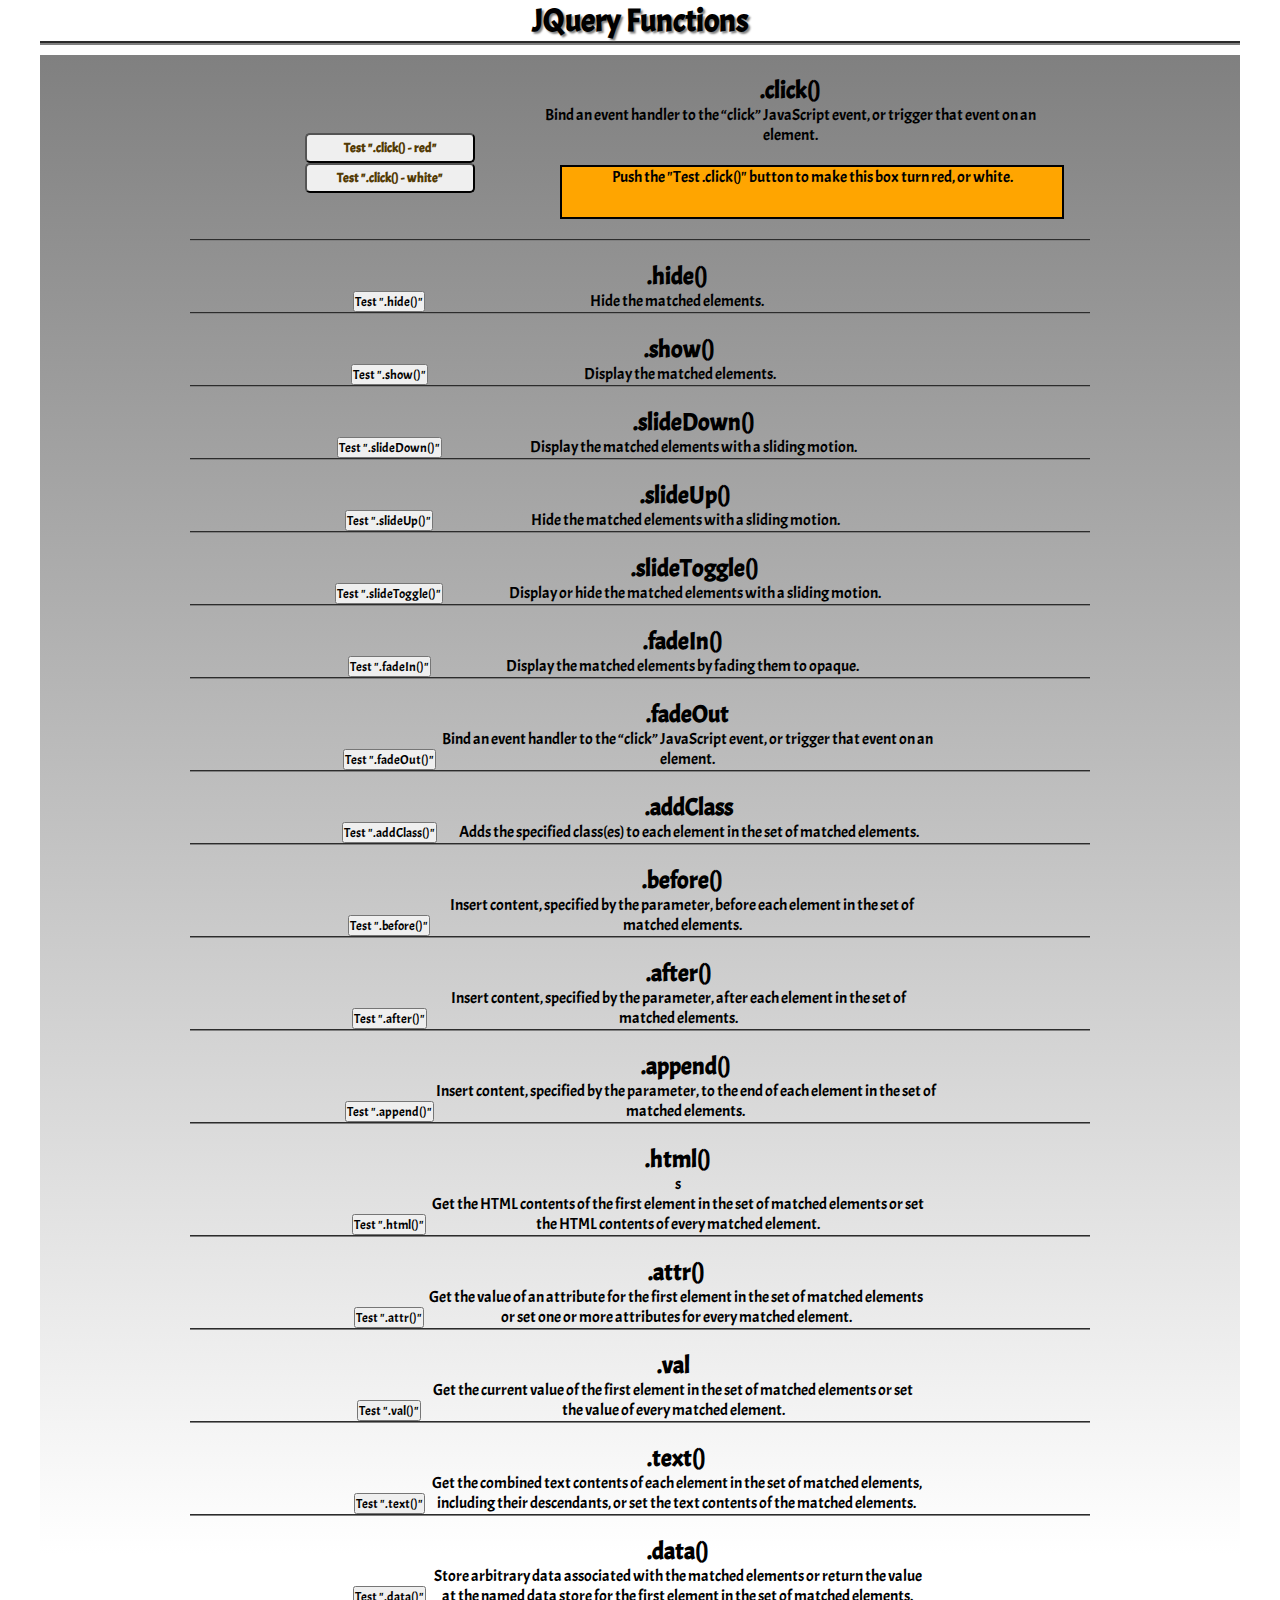
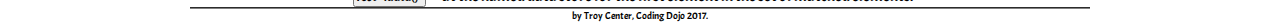
==== index.html @ c05012d5 "first commit, updated readme.md, saving work for the night" ====
<!DOCTYPE html>
<html lang="en">

<!--============================================================================-->
<!--  Created: INSERTDATE by Troy Center, troycenter1@gmail.com.                -->
<!--  Coding Dojo JQuery Functions practice                                     -->
<!--============================================================================-->

   <head>
        <meta name="description" content="Learning jquery">
        <meta charset="utf-8">
        <title>Intro to JQuery</title>
        <link rel="stylesheet" type="text/css" href="index.css">
        <script type="text/javascript" src="https://ajax.googleapis.com/ajax/libs/jquery/3.2.1/jquery.min.js"></script>
        <script type="text/javascript">
            "use strict";
            $(document).ready(function(){
                $("#clickbutton1").click(function(){
                    $("#clicktest").css("background-color", "red");1
                });    
                $("#clickbutton2").click(function(){
                    $("#clicktest").css("background-color", "white");1
                });    
            });
        </script>
        <link href="https://fonts.googleapis.com/css?family=Acme" rel="stylesheet">
    </head>
    <body>
        <header id="pageheader">
            <h1>JQuery Functions</h1>
        </header>
        <Section id="mainwrapper">
            <article>
                <div class=articlewrapper>
                    <div class=articlebuttons>
                        <button id="clickbutton1" name="click" type="button">Test ".click() - red"</button>
                        <button id="clickbutton2" name="click" type="button">Test ".click() - white"</button>
                    </div
                    ><div class=articledetail>
                        <h2>.click()</h2>
                        <p>Bind an event handler to the “click” JavaScript event, or trigger that event on an element.</p>
                        <div id="clicktest"><p>Push the "Test .click()" button to make this box turn red, or white.</p></div>
                    </div>
                </div>
            </article>
            <article>
                <div class=articlewrapper>
                    <button id="articlebutton" type="submit">Test ".hide()"</button>
                    <div class=articledetail>
                        <h2>.hide()</h2>
                        <p>Hide the matched elements.</p>
                    </div>
                </div>
            </article>
            <article>
                <div class=articlewrapper>
                    <button id="articlebutton" type="submit">Test ".show()"</button>
                    <div class=articledetail>
                        <h2>.show()</h2>
                        <p>Display the matched elements.</p>
                    </div>
                </div>
            </article>
            <article>
                <div class=articlewrapper>
                    <button id="articlebutton" type="submit">Test ".slideDown()"</button>
                    <div class=articledetail>
                        <h2>.slideDown()</h2>
                        <p>Display the matched elements with a sliding motion.</p>
                    </div>
                </div>
            </article>
            <article>
                <div class=articlewrapper>
                    <button id="articlebutton" type="submit">Test ".slideUp()"</button>
                    <div class=articledetail>
                        <h2>.slideUp()</h2>
                        <p>Hide the matched elements with a sliding motion.</p>
                    </div>
                </div>
            </article>
            <article>
                <div class=articlewrapper>
                    <button id="articlebutton" type="submit">Test ".slideToggle()"</button>
                    <div class=articledetail>
                        <h2>.slideToggle()</h2>
                        <p>Display or hide the matched elements with a sliding motion.</p>
                    </div>
                </div>
            </article>
            <article>
                <div class=articlewrapper>
                    <button id="articlebutton" type="submit">Test ".fadeIn()"</button>
                    <div class=articledetail>
                        <h2>.fadeIn()</h2>
                        <p>Display the matched elements by fading them to opaque.</p>
                    </div>
                </div>
            </article>
            <article>
                <div class=articlewrapper>
                    <button id="articlebutton" type="submit">Test ".fadeOut()"</button>
                    <div class=articledetail>
                        <h2>.fadeOut</h2>
                        <p>Bind an event handler to the “click” JavaScript event, or trigger that event on an element.</p>
                    </div>
                </div>
            </article>
            <article>
                <div class=articlewrapper>
                    <button id="articlebutton" type="submit">Test ".addClass()"</button>
                    <div class=articledetail>
                        <h2>.addClass</h2>
                        <p>Adds the specified class(es) to each element in the set of matched elements.</p>
                    </div>
                </div>
            </article>
            <article>
                <div class=articlewrapper>
                    <button id="articlebutton" type="submit">Test ".before()"</button>
                    <div class=articledetail>
                        <h2>.before()</h2>
                        <p>Insert content, specified by the parameter, before each element in the set of matched elements.</p>
                    </div>
                </div>
            </article>
            <article>
                <div class=articlewrapper>
                    <button id="articlebutton" type="submit">Test ".after()"</button>
                    <div class=articledetail>
                        <h2>.after()</h2>
                        <p>Insert content, specified by the parameter, after each element in the set of matched elements.</p>
                    </div>
                </div>
            </article>
            <article>
                <div class=articlewrapper>
                    <button id="articlebutton" type="submit">Test ".append()"</button>
                    <div class=articledetail>
                        <h2>.append()</h2>
                        <p>Insert content, specified by the parameter, to the end of each element in the set of matched elements.</p>
                    </div>
                </div>
            </article>
            <article>
                <div class=articlewrapper>
                    <button id="articlebutton" type="submit">Test ".html()"</button>
                    <div class=articledetail>
                        <h2>.html()</h2>s
                        <p>Get the HTML contents of the first element in the set of matched elements or set the HTML contents of every matched element.</p>
                    </div>
                </div>
            </article>
            <article>
                <div class=articlewrapper>
                    <button id="articlebutton" type="submit">Test ".attr()"</button>
                    <div class=articledetail>
                        <h2>.attr()</h2>
                        <p>Get the value of an attribute for the first element in the set of matched elements or set one or more attributes for every matched element.</p>
                    </div>
                </div>
            </article>
            <article>
                <div class=articlewrapper>
                    <button id="articlebutton" type="submit">Test ".val()"</button>
                    <div class=articledetail>
                        <h2>.val</h2>
                        <p>Get the current value of the first element in the set of matched elements or set the value of every matched element.</p>
                    </div>
                </div>
            </article>
            <article>
                <div class=articlewrapper>
                    <button id="articlebutton" type="submit">Test ".text()"</button>
                    <div class=articledetail>
                        <h2>.text()</h2>
                        <p>Get the combined text contents of each element in the set of matched elements, including their descendants, or set the text contents of the matched elements.</p>
                    </div>
                </div>
            </article>
            <article>
                <div class=articlewrapper>
                    <button id="articlebutton" type="submit">Test ".data()"</button>
                    <div class=articledetail>
                        <h2>.data()</h2>
                        <p>Store arbitrary data associated with the matched elements or return the value at the named data store for the first element in the set of matched elements.</p>
                    </div>
                </div>
            </article>
    </body>
    <footer>
        <p>by Troy Center, Coding Dojo 2017. </p>
    </footer>
</html>
---- index.css ----
/***************************************************************/
/* Created: INSERTDATE by Troy Center, troycenter1@gmail.com.   */
/* INSERT DESCRIPTION                                        */
/***************************************************************/

/***************************************************/
/*               CSS reset settings                */
/***************************************************/

*{
    margin: 0px;
    padding: 0px;
    font-family: "acme";
}

/***************************************************/
/*        Comment Block for CSS only               */
/***************************************************/
#pageheader {
    border-bottom: 4px groove grey;
    width: 1200px;
    margin: 0 auto;
    margin-bottom: 10px;
    text-align: center;
    font-family: "acme";
    }
#pageheader h1{
    text-shadow: 2px 2px 2px grey;
}
#mainwrapper{
    background-image: linear-gradient(grey, white);
    height: 1500px; 
    width: 1200px;
    margin: 0 auto;
}
.articlewrapper {
    border-bottom: 2px groove grey;
    width: 900px;
    margin: 0 auto;
    padding-top: 20px;
    text-align: center;
}

.articlebuttons {
    width: 300px;
    display: inline-block;
}

.articledetail {
    width: 500px;
    display: inline-block;
}

#clickbutton1 {
    height: 30px;
    width: 170px; 
    font-weight: bold;
    color: #533b05;
    border-radius: 5px;   
    margin-top: 30px;
}
#clickbutton2 {
    height: 30px;
    width: 170px; 
    font-weight: bold;
    color: #533b05;
    border-radius: 5px; 
}
#articledetail h2 {
    text-align: center;
    color: black;
    font-weight: lighter;
    text-shadow: 2px 2px 2px grey; 
    margin: 20px;
    }

#articledetail p {
    text-align: center;
    color: black;
    margin: 20px;
    }

#clicktest {
    height: 50px;
    width: 500px;
    margin: 20px;
    background-color: orange;
    border: 2px solid black;
}


footer {
    text-align: center;
    font-size: 10px;
}
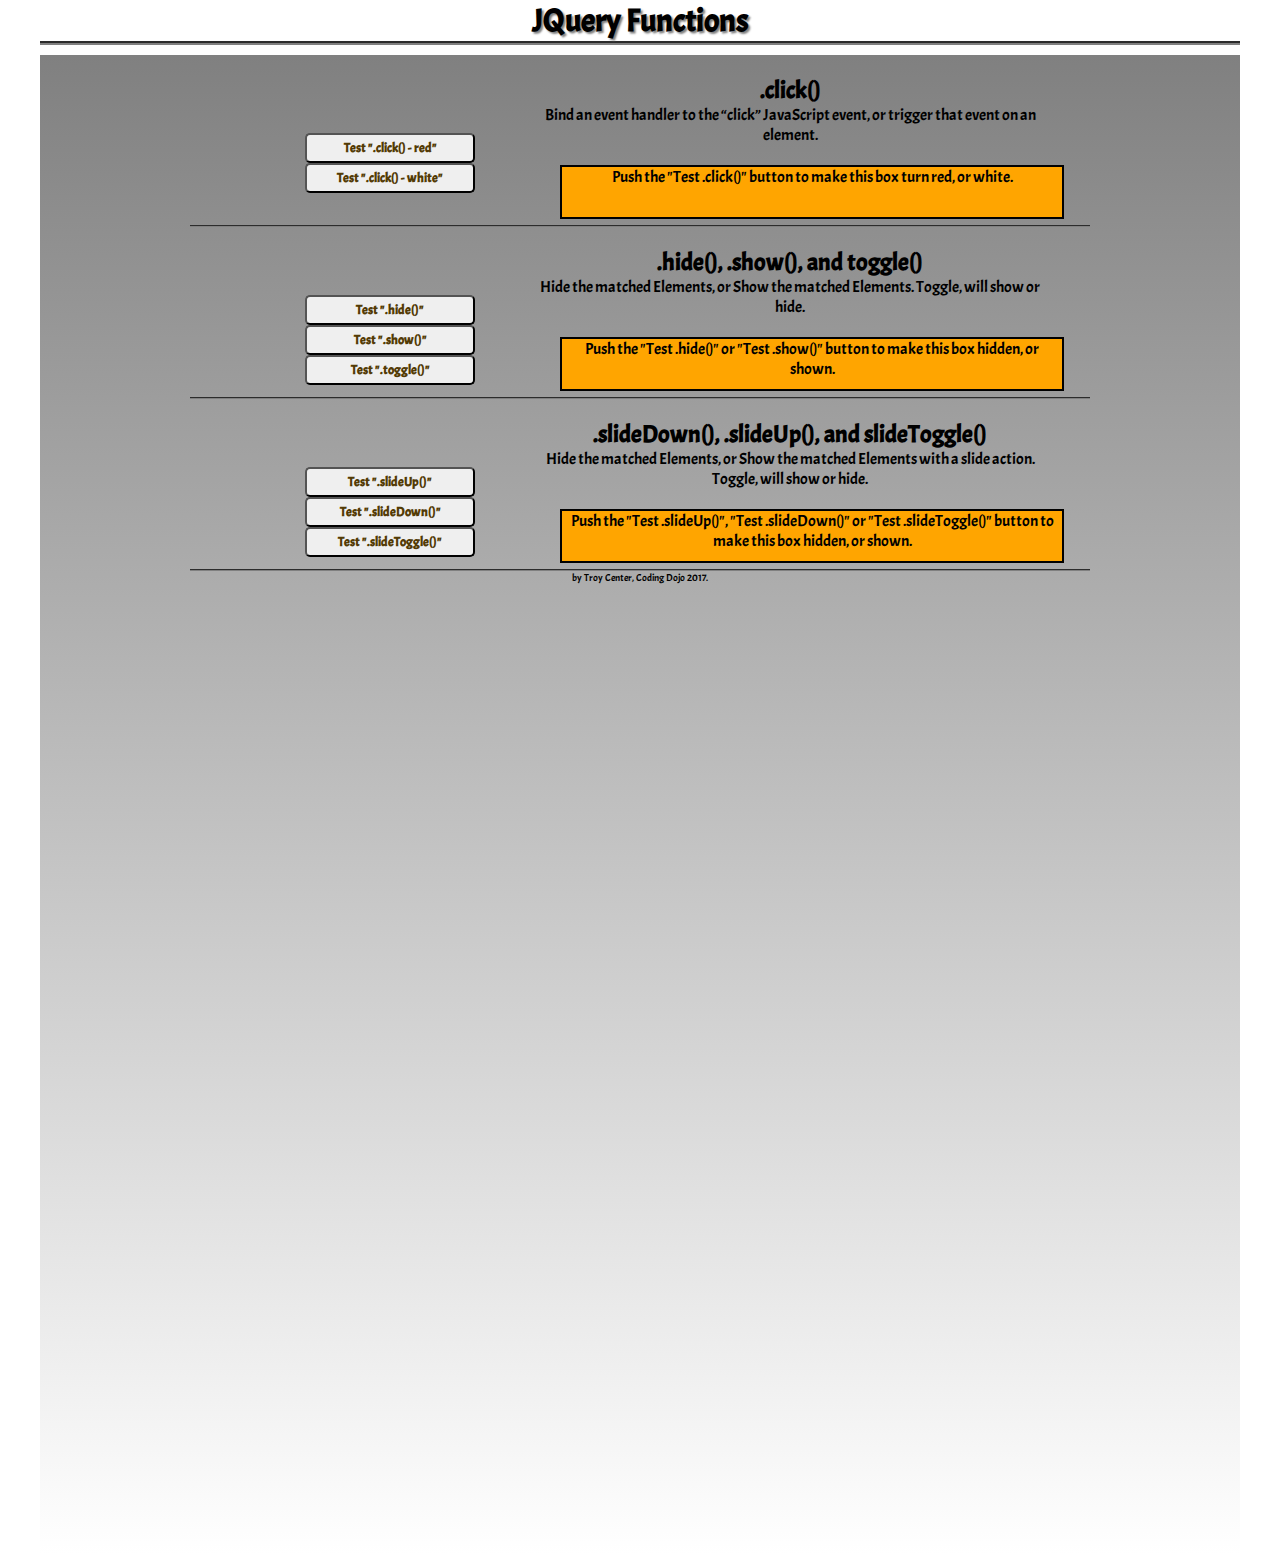
==== commit 02595097: "finsihed first three sections" ====
--- a/index.html
+++ b/index.html
@@ -16,10 +16,28 @@
             "use strict";
             $(document).ready(function(){
                 $("#clickbutton1").click(function(){
-                    $("#clicktest").css("background-color", "red");1
+                    $("#clicktest").css("background-color", "red");
                 });    
                 $("#clickbutton2").click(function(){
-                    $("#clicktest").css("background-color", "white");1
+                    $("#clicktest").css("background-color", "white");
+                });    
+                $("#hidebutton").click(function(){
+                    $("#hidetest").hide();
+                });    
+                $("#showbutton").click(function(){
+                    $("#hidetest").show();
+                });    
+                $("#togglebutton").click(function(){
+                    $("#hidetest").toggle();
+                });    
+                $("#slideupbutton").click(function(){
+                    $("#slidetest").slideUp();
+                });    
+                $("#slidedownbutton").click(function(){
+                    $("#slidetest").slideDown();
+                });    
+                $("#slidetogglebutton").click(function(){
+                    $("#slidetest").slideToggle();
                 });    
             });
         </script>
@@ -30,160 +48,44 @@
             <h1>JQuery Functions</h1>
         </header>
         <Section id="mainwrapper">
-            <article>
+            <article id=".click">
                 <div class=articlewrapper>
                     <div class=articlebuttons>
-                        <button id="clickbutton1" name="click" type="button">Test ".click() - red"</button>
-                        <button id="clickbutton2" name="click" type="button">Test ".click() - white"</button>
+                        <button id="clickbutton1" class="eventbuttontop" type="button">Test ".click() - red"</button>
+                        <button id="clickbutton2" class="eventbuttonbottom" type="button">Test ".click() - white"</button>
                     </div
                     ><div class=articledetail>
                         <h2>.click()</h2>
                         <p>Bind an event handler to the “click” JavaScript event, or trigger that event on an element.</p>
-                        <div id="clicktest"><p>Push the "Test .click()" button to make this box turn red, or white.</p></div>
+                        <div id="clicktest" class="clicktest"><p>Push the "Test .click()" button to make this box turn red, or white.</p></div>
                     </div>
                 </div>
             </article>
-            <article>
+            <article id=".hideshow">
                 <div class=articlewrapper>
-                    <button id="articlebutton" type="submit">Test ".hide()"</button>
-                    <div class=articledetail>
-                        <h2>.hide()</h2>
-                        <p>Hide the matched elements.</p>
+                    <div class=articlebuttons>
+                        <button id="hidebutton" class="eventbuttontop" type="button">Test ".hide()"</button>
+                        <button id="showbutton" class="eventbuttonbottom" type="button">Test ".show()"</button>
+                        <button id="togglebutton" class="eventbuttonbottom" type="button">Test ".toggle()"</button>
+                    </div
+                    ><div class=articledetail>
+                        <h2>.hide(), .show(), and toggle()</h2>
+                        <p>Hide the matched Elements, or Show the matched Elements. Toggle, will show or hide.</p>
+                        <div id="hidetest" class="clicktest"><p>Push the "Test .hide()" or "Test .show()" button to make this box hidden, or shown.</p></div>
                     </div>
                 </div>
             </article>
-            <article>
+            <article id=".slideshow">
                 <div class=articlewrapper>
-                    <button id="articlebutton" type="submit">Test ".show()"</button>
-                    <div class=articledetail>
-                        <h2>.show()</h2>
-                        <p>Display the matched elements.</p>
-                    </div>
-                </div>
-            </article>
-            <article>
-                <div class=articlewrapper>
-                    <button id="articlebutton" type="submit">Test ".slideDown()"</button>
-                    <div class=articledetail>
-                        <h2>.slideDown()</h2>
-                        <p>Display the matched elements with a sliding motion.</p>
-                    </div>
-                </div>
-            </article>
-            <article>
-                <div class=articlewrapper>
-                    <button id="articlebutton" type="submit">Test ".slideUp()"</button>
-                    <div class=articledetail>
-                        <h2>.slideUp()</h2>
-                        <p>Hide the matched elements with a sliding motion.</p>
-                    </div>
-                </div>
-            </article>
-            <article>
-                <div class=articlewrapper>
-                    <button id="articlebutton" type="submit">Test ".slideToggle()"</button>
-                    <div class=articledetail>
-                        <h2>.slideToggle()</h2>
-                        <p>Display or hide the matched elements with a sliding motion.</p>
-                    </div>
-                </div>
-            </article>
-            <article>
-                <div class=articlewrapper>
-                    <button id="articlebutton" type="submit">Test ".fadeIn()"</button>
-                    <div class=articledetail>
-                        <h2>.fadeIn()</h2>
-                        <p>Display the matched elements by fading them to opaque.</p>
-                    </div>
-                </div>
-            </article>
-            <article>
-                <div class=articlewrapper>
-                    <button id="articlebutton" type="submit">Test ".fadeOut()"</button>
-                    <div class=articledetail>
-                        <h2>.fadeOut</h2>
-                        <p>Bind an event handler to the “click” JavaScript event, or trigger that event on an element.</p>
-                    </div>
-                </div>
-            </article>
-            <article>
-                <div class=articlewrapper>
-                    <button id="articlebutton" type="submit">Test ".addClass()"</button>
-                    <div class=articledetail>
-                        <h2>.addClass</h2>
-                        <p>Adds the specified class(es) to each element in the set of matched elements.</p>
-                    </div>
-                </div>
-            </article>
-            <article>
-                <div class=articlewrapper>
-                    <button id="articlebutton" type="submit">Test ".before()"</button>
-                    <div class=articledetail>
-                        <h2>.before()</h2>
-                        <p>Insert content, specified by the parameter, before each element in the set of matched elements.</p>
-                    </div>
-                </div>
-            </article>
-            <article>
-                <div class=articlewrapper>
-                    <button id="articlebutton" type="submit">Test ".after()"</button>
-                    <div class=articledetail>
-                        <h2>.after()</h2>
-                        <p>Insert content, specified by the parameter, after each element in the set of matched elements.</p>
-                    </div>
-                </div>
-            </article>
-            <article>
-                <div class=articlewrapper>
-                    <button id="articlebutton" type="submit">Test ".append()"</button>
-                    <div class=articledetail>
-                        <h2>.append()</h2>
-                        <p>Insert content, specified by the parameter, to the end of each element in the set of matched elements.</p>
-                    </div>
-                </div>
-            </article>
-            <article>
-                <div class=articlewrapper>
-                    <button id="articlebutton" type="submit">Test ".html()"</button>
-                    <div class=articledetail>
-                        <h2>.html()</h2>s
-                        <p>Get the HTML contents of the first element in the set of matched elements or set the HTML contents of every matched element.</p>
-                    </div>
-                </div>
-            </article>
-            <article>
-                <div class=articlewrapper>
-                    <button id="articlebutton" type="submit">Test ".attr()"</button>
-                    <div class=articledetail>
-                        <h2>.attr()</h2>
-                        <p>Get the value of an attribute for the first element in the set of matched elements or set one or more attributes for every matched element.</p>
-                    </div>
-                </div>
-            </article>
-            <article>
-                <div class=articlewrapper>
-                    <button id="articlebutton" type="submit">Test ".val()"</button>
-                    <div class=articledetail>
-                        <h2>.val</h2>
-                        <p>Get the current value of the first element in the set of matched elements or set the value of every matched element.</p>
-                    </div>
-                </div>
-            </article>
-            <article>
-                <div class=articlewrapper>
-                    <button id="articlebutton" type="submit">Test ".text()"</button>
-                    <div class=articledetail>
-                        <h2>.text()</h2>
-                        <p>Get the combined text contents of each element in the set of matched elements, including their descendants, or set the text contents of the matched elements.</p>
-                    </div>
-                </div>
-            </article>
-            <article>
-                <div class=articlewrapper>
-                    <button id="articlebutton" type="submit">Test ".data()"</button>
-                    <div class=articledetail>
-                        <h2>.data()</h2>
-                        <p>Store arbitrary data associated with the matched elements or return the value at the named data store for the first element in the set of matched elements.</p>
+                    <div class=articlebuttons>
+                        <button id="slideupbutton" class="eventbuttontop" type="button">Test ".slideUp()"</button>
+                        <button id="slidedownbutton" class="eventbuttonbottom" type="button">Test ".slideDown()"</button>
+                        <button id="slidetogglebutton" class="eventbuttonbottom" type="button">Test ".slideToggle()"</button>
+                    </div
+                    ><div class=articledetail>
+                        <h2>.slideDown(), .slideUp(), and slideToggle()</h2>
+                        <p>Hide the matched Elements, or Show the matched Elements with a slide action. Toggle, will show or hide.</p>
+                        <div id="slidetest" class="clicktest"><p>Push the "Test .slideUp()", "Test .slideDown()" or "Test .slideToggle()" button to make this box hidden, or shown.</p></div>
                     </div>
                 </div>
             </article>
--- a/index.css
+++ b/index.css
@@ -36,6 +36,7 @@
 .articlewrapper {
     border-bottom: 2px groove grey;
     width: 900px;
+    height: 150px;
     margin: 0 auto;
     padding-top: 20px;
     text-align: center;
@@ -43,6 +44,7 @@
 
 .articlebuttons {
     width: 300px;
+    height: 150px;
     display: inline-block;
 }
 
@@ -51,21 +53,28 @@
     display: inline-block;
 }
 
-#clickbutton1 {
+.eventbuttonbottom {
     height: 30px;
     width: 170px; 
     font-weight: bold;
     color: #533b05;
-    border-radius: 5px;   
-    margin-top: 30px;
+    border-radius: 5px;       
 }
-#clickbutton2 {
+.eventbuttontop {
     height: 30px;
     width: 170px; 
     font-weight: bold;
     color: #533b05;
-    border-radius: 5px; 
+    border-radius: 5px;       
+    margin-top: 30px;
 }
+
+#clickbutton1 {
+}
+
+#clickbutton2 {
+}
+
 #articledetail h2 {
     text-align: center;
     color: black;
@@ -80,15 +89,13 @@
     margin: 20px;
     }
 
-#clicktest {
+.clicktest {
     height: 50px;
     width: 500px;
     margin: 20px;
     background-color: orange;
     border: 2px solid black;
 }
-
-
 footer {
     text-align: center;
     font-size: 10px;
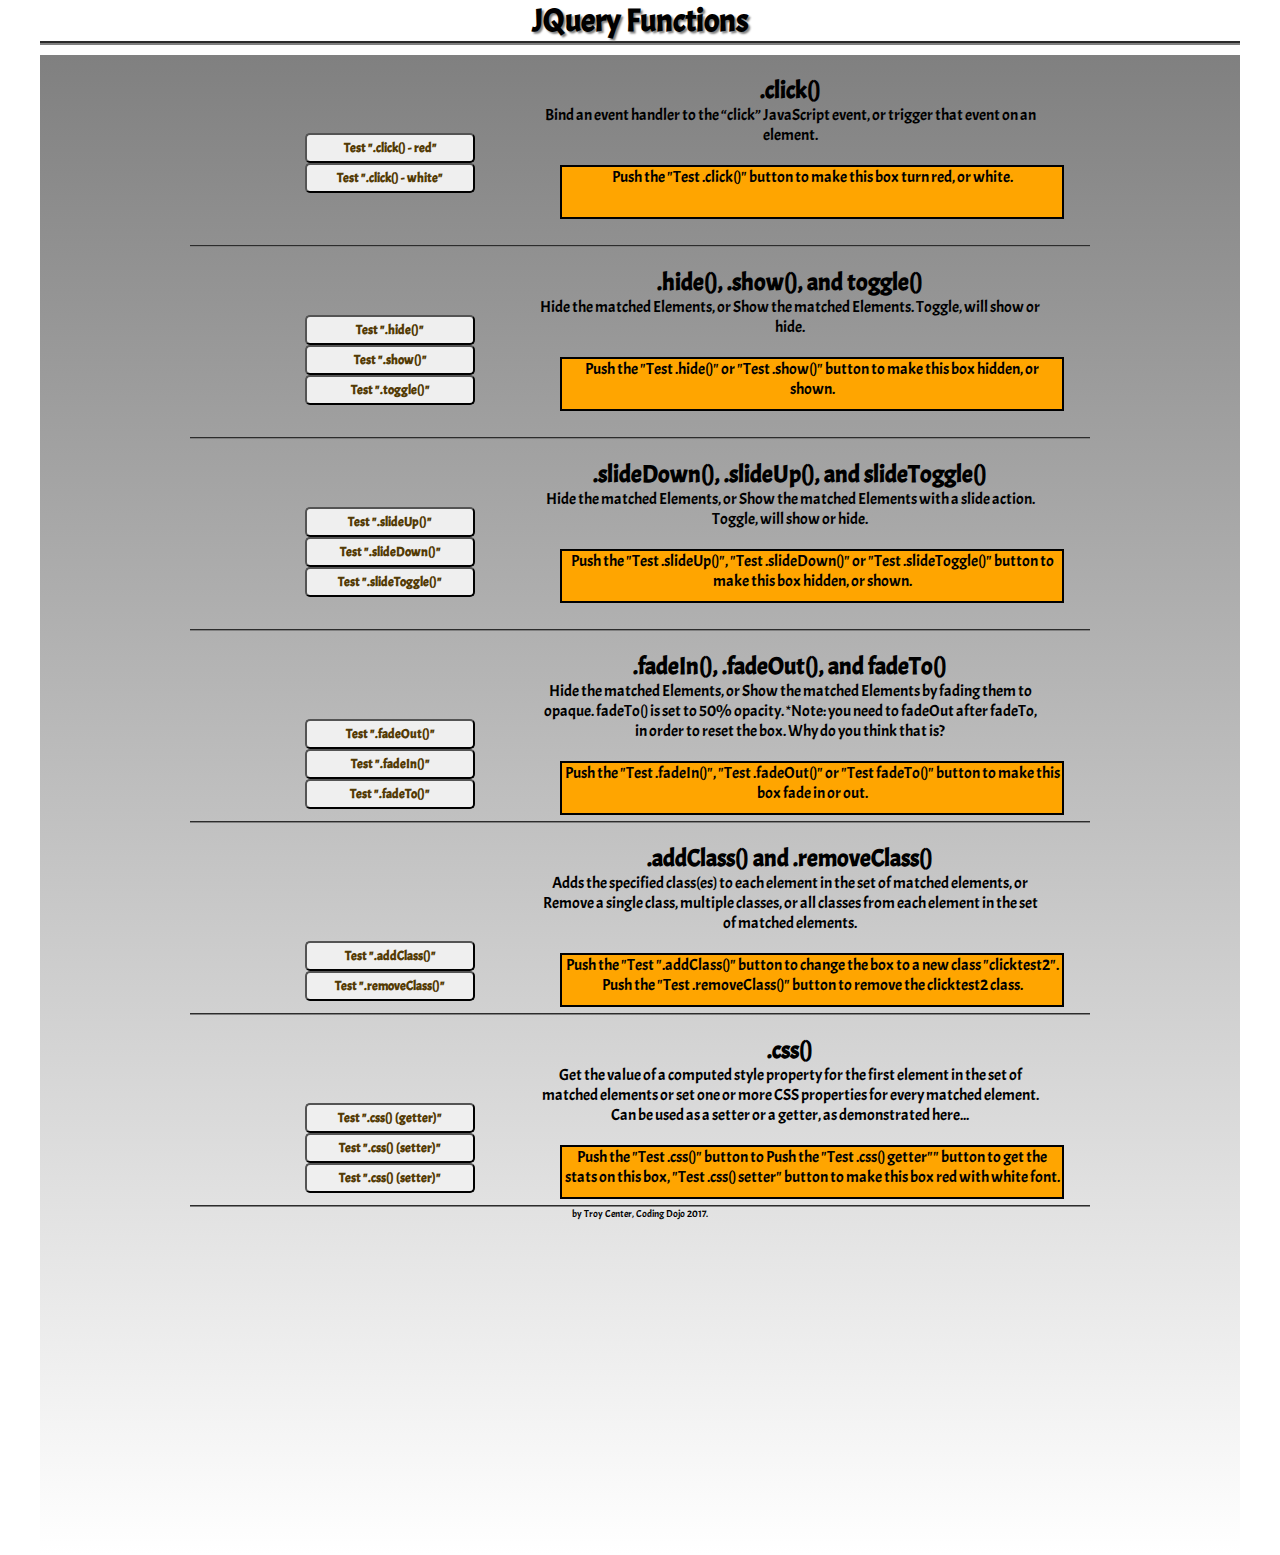
==== commit 210862ad: "up to the csstest section, going to lunch" ====
--- a/index.html
+++ b/index.html
@@ -12,35 +12,7 @@
         <title>Intro to JQuery</title>
         <link rel="stylesheet" type="text/css" href="index.css">
         <script type="text/javascript" src="https://ajax.googleapis.com/ajax/libs/jquery/3.2.1/jquery.min.js"></script>
-        <script type="text/javascript">
-            "use strict";
-            $(document).ready(function(){
-                $("#clickbutton1").click(function(){
-                    $("#clicktest").css("background-color", "red");
-                });    
-                $("#clickbutton2").click(function(){
-                    $("#clicktest").css("background-color", "white");
-                });    
-                $("#hidebutton").click(function(){
-                    $("#hidetest").hide();
-                });    
-                $("#showbutton").click(function(){
-                    $("#hidetest").show();
-                });    
-                $("#togglebutton").click(function(){
-                    $("#hidetest").toggle();
-                });    
-                $("#slideupbutton").click(function(){
-                    $("#slidetest").slideUp();
-                });    
-                $("#slidedownbutton").click(function(){
-                    $("#slidetest").slideDown();
-                });    
-                $("#slidetogglebutton").click(function(){
-                    $("#slidetest").slideToggle();
-                });    
-            });
-        </script>
+        <script type="text/javascript" src="js/index.js"></script>
         <link href="https://fonts.googleapis.com/css?family=Acme" rel="stylesheet">
     </head>
     <body>
@@ -89,6 +61,48 @@
                     </div>
                 </div>
             </article>
+            <article id=".fadeshow">
+                <div class=articlewrapper>
+                    <div class=articlebuttons>
+                        <button id="fadeoutbutton" class="eventbuttontop" type="button">Test ".fadeOut()"</button>
+                        <button id="fadeinbutton" class="eventbuttonbottom" type="button">Test ".fadeIn()"</button>
+                        <button id="fadetobutton" class="eventbuttonbottom" type="button">Test ".fadeTo()"</button>
+                    </div
+                    ><div class=articledetail>
+                        <h2>.fadeIn(), .fadeOut(), and fadeTo()</h2>
+                        <p>Hide the matched Elements, or Show the matched Elements by fading them to opaque. fadeTo() is set to 50% opacity. *Note: you need to fadeOut after fadeTo, in order to reset the box. Why do you think that is?</p>
+                        <div id="fadetest" class="clicktest"><p>Push the "Test .fadeIn()", "Test .fadeOut()" or "Test fadeTo()" button to make this box fade in or out.</p></div>
+                    </div>
+                </div>
+            </article>
+            <article id=".cssaddremoveshow">
+                <div class=articlewrapper>
+                    <div class=articlebuttons>
+                        <button id="addclassbutton" class="eventbuttontop" type="button">Test ".addClass()"</button>
+                        <button id="removeclassbutton" class="eventbuttonbottom" type="button">Test ".removeClass()"</button>
+                    </div
+                    ><div class=articledetail>
+                        <h2>.addClass() and .removeClass()</h2>
+                        <p>Adds the specified class(es) to each element in the set of matched elements, or Remove a single class, multiple classes, or all classes from each element in the set of matched elements.</p>
+                        <div id="cssaddremovetest" class="clicktest"><p>Push the "Test ".addClass()" button to change the box to a new class "clicktest2". Push the "Test .removeClass()" button to remove the clicktest2 class.</p></div>
+                    </div>
+                </div>
+            </article>
+            <article id=".cssclassshow">
+                <div class=articlewrapper>
+                    <div class=articlebuttons>
+                        <button id="cssgetterbutton" class="eventbuttonbottom" type="button">Test ".css() (getter)"</button>
+                        <button id="csssetterbutton" class="eventbuttonbottom" type="button">Test ".css() (setter)"</button>
+                        <button id="csssetter2button" class="eventbuttonbottom" type="button">Test ".css() (setter)"</button>
+                    </div
+                    ><div class=articledetail>
+                        <h2>.css()</h2>
+                        <p>Get the value of a computed style property for the first element in the set of matched elements or set one or more CSS properties for every matched element. Can be used as a setter or a getter, as demonstrated here...</p>
+                        <div id="csstest" class="clicktest"><p>Push the "Test .css()" button to Push the "Test .css() getter"" button to get the stats on this box, "Test .css() setter" button to make this box red with white font.</p></div>
+                    </div>
+                </div>
+            </article>
+
     </body>
     <footer>
         <p>by Troy Center, Coding Dojo 2017. </p>
--- a/index.css
+++ b/index.css
@@ -36,7 +36,7 @@
 .articlewrapper {
     border-bottom: 2px groove grey;
     width: 900px;
-    height: 150px;
+    height: 170px;
     margin: 0 auto;
     padding-top: 20px;
     text-align: center;
@@ -69,12 +69,6 @@
     margin-top: 30px;
 }
 
-#clickbutton1 {
-}
-
-#clickbutton2 {
-}
-
 #articledetail h2 {
     text-align: center;
     color: black;
@@ -96,6 +90,17 @@
     background-color: orange;
     border: 2px solid black;
 }
+.clicktest2 {
+    height: 50px;
+    width: 500px;
+    margin: 20px;
+    background-color: green;
+    color: white;
+    border: 2px solid black;
+    font-family: 'Trebuchet MS', 'Lucida Sans Unicode', 'Lucida Grande', 'Lucida Sans', Arial, sans-serif;
+    
+}
+
 footer {
     text-align: center;
     font-size: 10px;
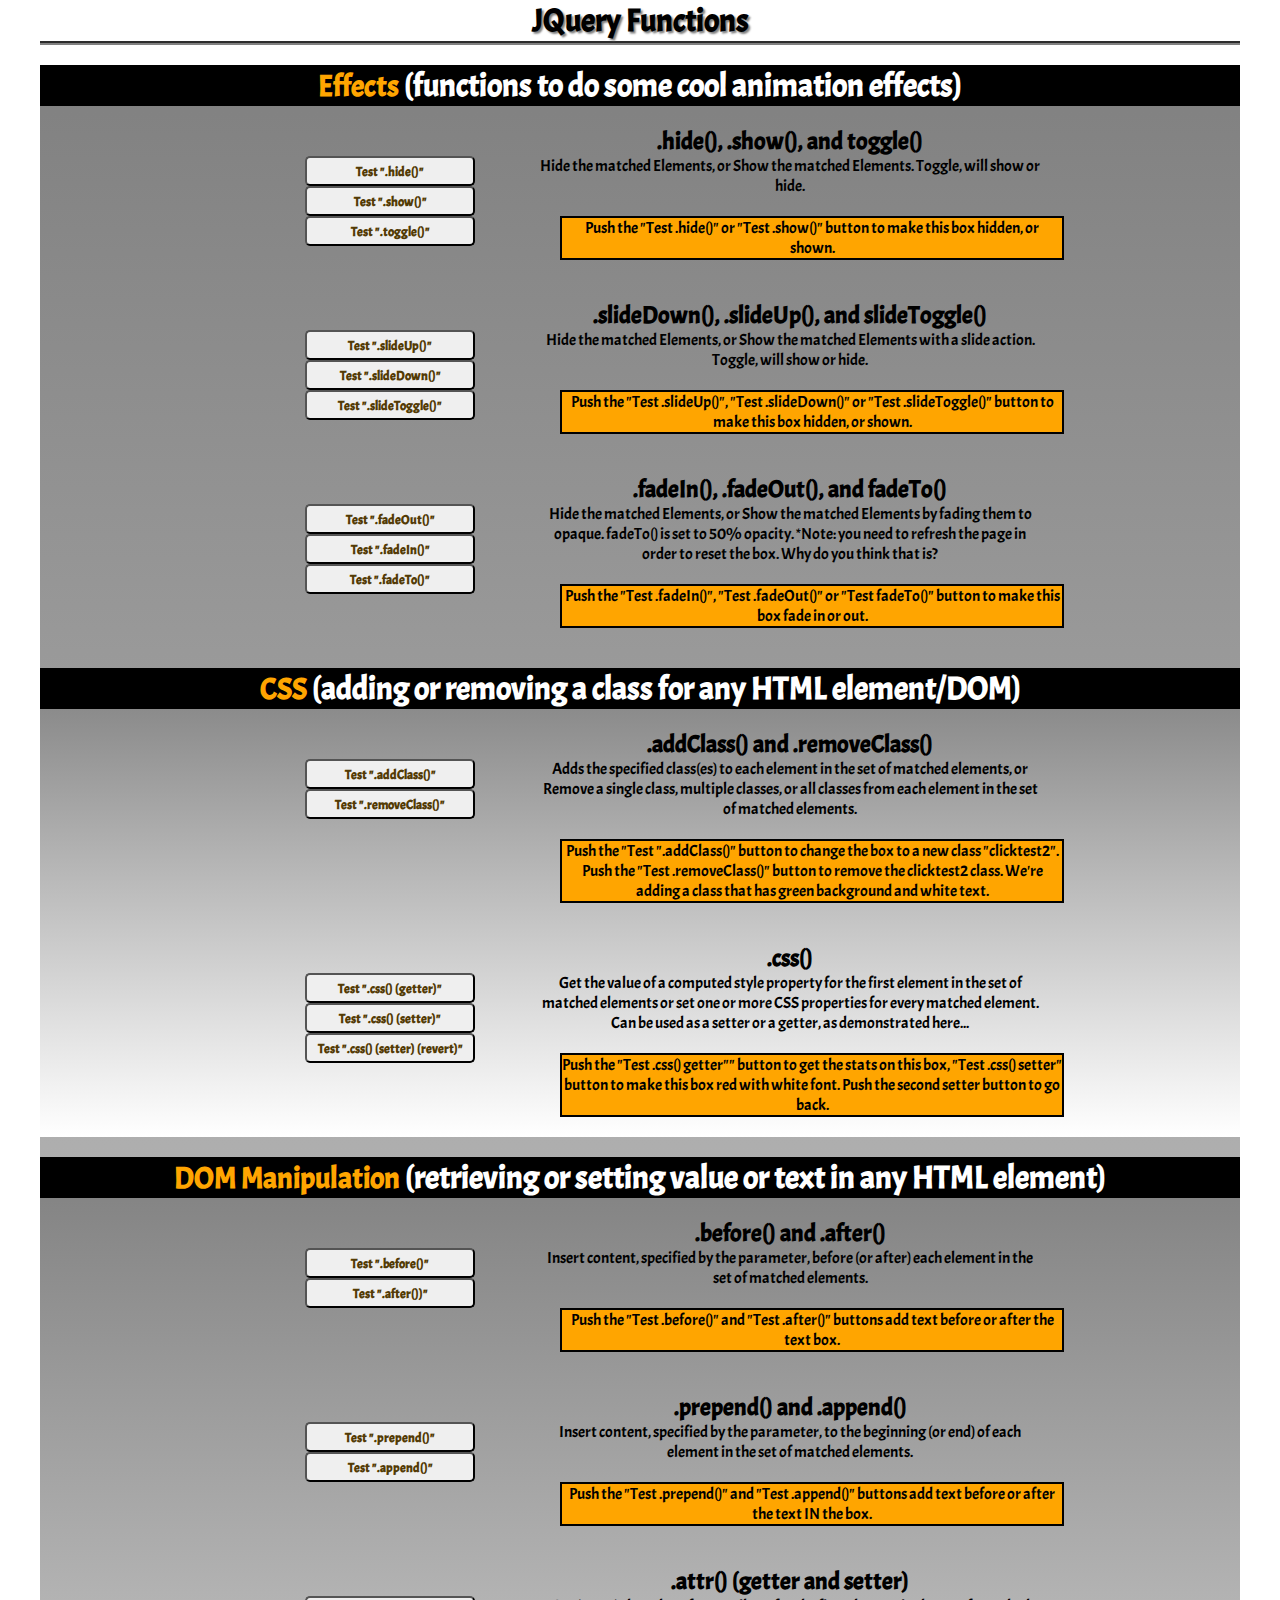
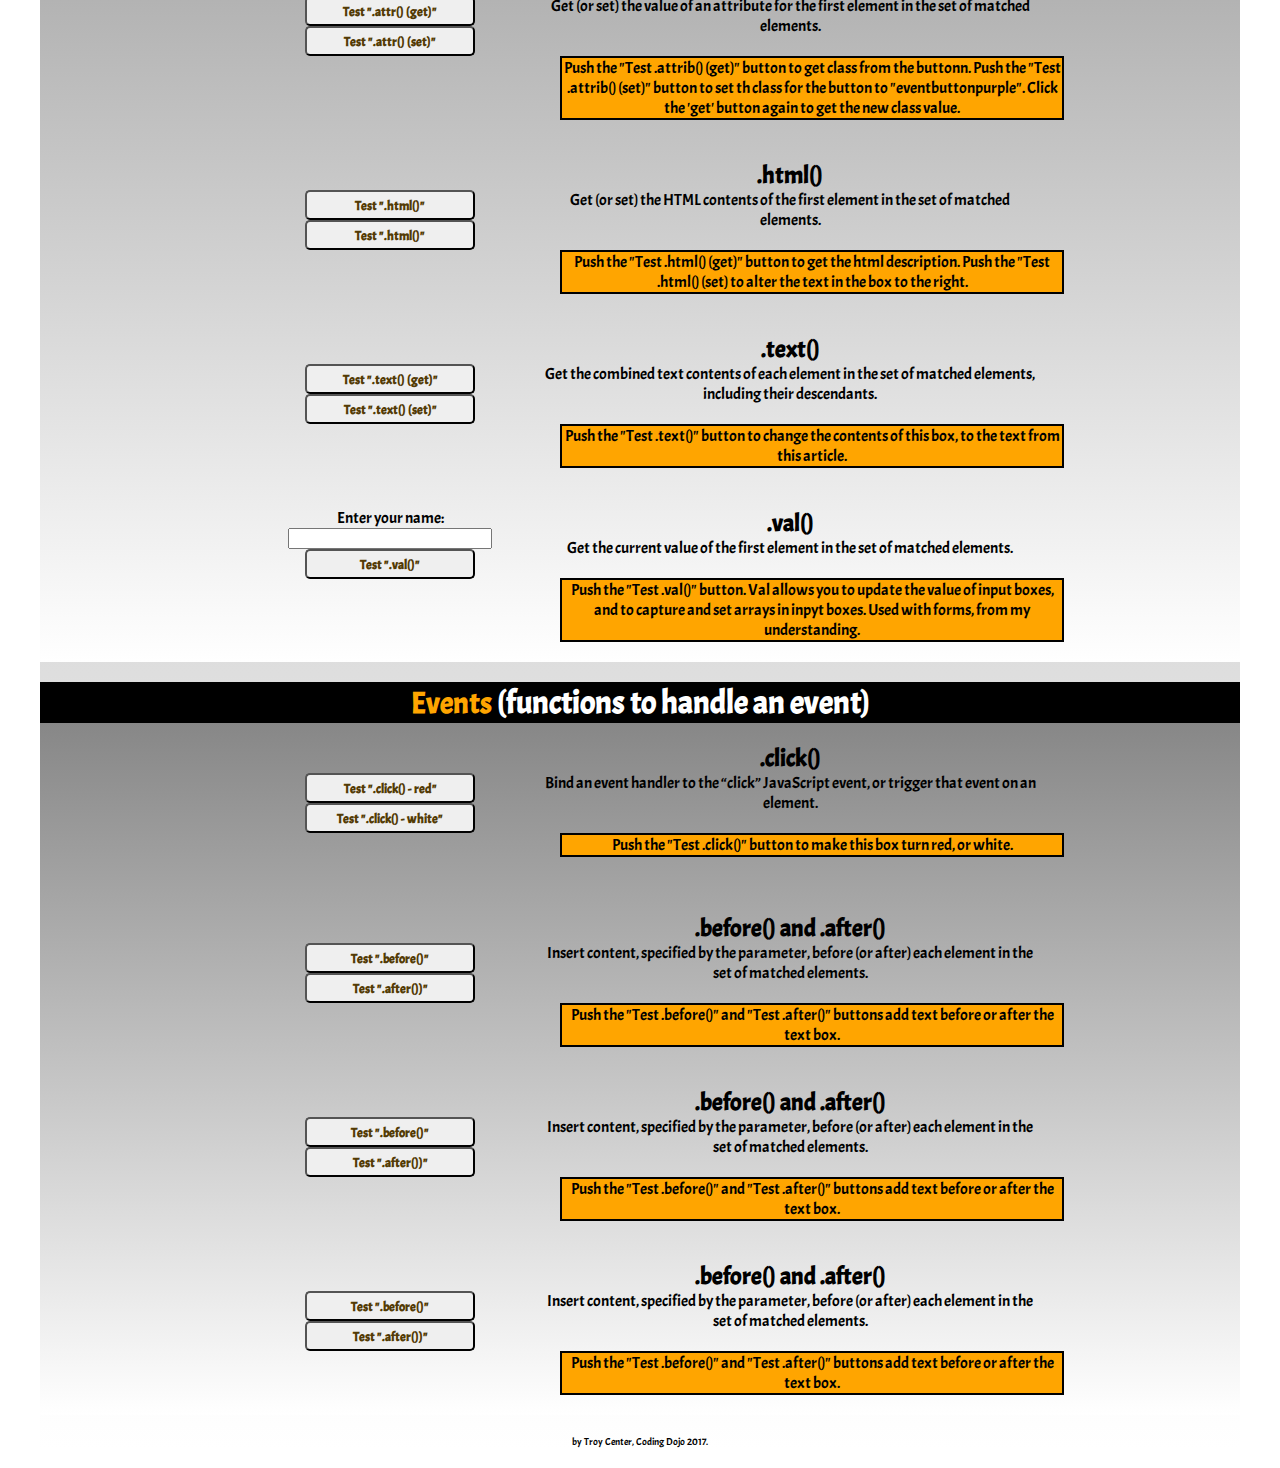
==== commit 424509d5: "75% complete and currently stable" ====
--- a/index.html
+++ b/index.html
@@ -19,8 +19,165 @@
         <header id="pageheader">
             <h1>JQuery Functions</h1>
         </header>
-        <Section id="mainwrapper">
-            <article id=".click">
+        <Section id="effectswrapper">
+            <h1><span class="bigorangetitletext">Effects</span> (functions to do some cool animation effects)</h1>
+            <article id=".hideshow">
+                <div class=articlewrapper>
+                    <div class=articlebuttons>
+                        <button id="hidebutton" class="eventbuttontop" type="button">Test ".hide()"</button>
+                        <button id="showbutton" class="eventbuttonbottom" type="button">Test ".show()"</button>
+                        <button id="togglebutton" class="eventbuttonbottom" type="button">Test ".toggle()"</button>
+                    </div
+                    ><div class=articledetail>
+                        <h2>.hide(), .show(), and toggle()</h2>
+                        <p>Hide the matched Elements, or Show the matched Elements. Toggle, will show or hide.</p>
+                        <div id="hidetest" class="clicktest"><p>Push the "Test .hide()" or "Test .show()" button to make this box hidden, or shown.</p></div>
+                    </div>
+                </div>
+            </article>
+            <article id=".slideshow">
+                <div class=articlewrapper>
+                    <div class=articlebuttons>
+                        <button id="slideupbutton" class="eventbuttontop" type="button">Test ".slideUp()"</button>
+                        <button id="slidedownbutton" class="eventbuttonbottom" type="button">Test ".slideDown()"</button>
+                        <button id="slidetogglebutton" class="eventbuttonbottom" type="button">Test ".slideToggle()"</button>
+                    </div
+                    ><div class=articledetail>
+                        <h2>.slideDown(), .slideUp(), and slideToggle()</h2>
+                        <p>Hide the matched Elements, or Show the matched Elements with a slide action. Toggle, will show or hide.</p>
+                        <div id="slidetest" class="clicktest"><p>Push the "Test .slideUp()", "Test .slideDown()" or "Test .slideToggle()" button to make this box hidden, or shown.</p></div>
+                    </div>
+                </div>
+            </article>
+            <article id=".fadeshow">
+                <div class=articlewrapper>
+                    <div class=articlebuttons>
+                        <button id="fadeoutbutton" class="eventbuttontop" type="button">Test ".fadeOut()"</button>
+                        <button id="fadeinbutton" class="eventbuttonbottom" type="button">Test ".fadeIn()"</button>
+                        <button id="fadetobutton" class="eventbuttonbottom" type="button">Test ".fadeTo()"</button>
+                    </div
+                    ><div class=articledetail>
+                        <h2>.fadeIn(), .fadeOut(), and fadeTo()</h2>
+                        <p>Hide the matched Elements, or Show the matched Elements by fading them to opaque. fadeTo() is set to 50% opacity. *Note: you need to refresh the page in order to reset the box. Why do you think that is?</p>
+                        <div id="fadetest" class="clicktest"><p>Push the "Test .fadeIn()", "Test .fadeOut()" or "Test fadeTo()" button to make this box fade in or out.</p></div>
+                    </div>
+                </div>
+            </article>
+        <Section id="csswrapper">
+            <h1><span class="bigorangetitletext">CSS</span> (adding or removing a class for any HTML element/DOM)</h1>
+            <article id=".cssaddremoveshow">
+                <div class=articlewrapper>
+                    <div class=articlebuttons>
+                        <button id="addclassbutton" class="eventbuttontop" type="button">Test ".addClass()"</button>
+                        <button id="removeclassbutton" class="eventbuttonbottom" type="button">Test ".removeClass()"</button>
+                    </div
+                    ><div class=articledetail>
+                        <h2>.addClass() and .removeClass()</h2>
+                        <p>Adds the specified class(es) to each element in the set of matched elements, or Remove a single class, multiple classes, or all classes from each element in the set of matched elements.</p>
+                        <div id="cssaddremovetest" class="clicktest"><p>Push the "Test ".addClass()" button to change the box to a new class "clicktest2". Push the "Test .removeClass()" button to remove the clicktest2 class. We're adding a class that has green background and white text.</p></div>
+                    </div>
+                </div>
+            </article>
+            <article id=".cssclassshow">
+                <div class=articlewrapper>
+                    <div class=articlebuttons>
+                        <button id="cssgetterbutton" class="eventbuttontop" type="button">Test ".css() (getter)"</button>
+                        <button id="csssetterbutton" class="eventbuttonbottom" type="button">Test ".css() (setter)"</button>
+                        <button id="csssetter2button" class="eventbuttonbottom" type="button">Test ".css() (setter) (revert)"</button>
+                    </div
+                    ><div class=articledetail>
+                        <h2>.css()</h2>
+                        <p>Get the value of a computed style property for the first element in the set of matched elements or set one or more CSS properties for every matched element. Can be used as a setter or a getter, as demonstrated here...</p>
+                        <div id="csstest" class="clicktest"><p>Push the "Test .css() getter"" button to get the stats on this box, "Test .css() setter" button to make this box red with white font. Push the second setter button to go back.</p></div>
+                    </div>
+                </div>
+            </article>
+        </Section>
+        <Section id="manipulationwrapper">
+            <h1><span class="bigorangetitletext">DOM Manipulation</span> (retrieving or setting value or text in any HTML element)</h1>            
+            <article id=".aftershow">
+                <div class=articlewrapper>
+                    <div class=articlebuttons>
+                        <button id="afterbutton" class="eventbuttontop" type="button">Test ".before()"</button>
+                        <button id="beforebutton" class="eventbuttonbottom" type="button">Test ".after())"</button>
+                    </div
+                    ><div class=articledetail>
+                        <h2>.before() and .after()</h2>
+                        <p>Insert content, specified by the parameter, before (or after) each element in the set of matched elements.</p>
+                        <div id="beforeaftertest" class="clicktest"><p>Push the "Test .before()" and "Test .after()" buttons add text before or after the text box.<p></div>
+                    </div>
+                </div>
+            </article>
+            <article id="appendshow">
+                <div class=articlewrapper>
+                    <div class=articlebuttons>
+                        <button id="prependbutton" class="eventbuttontop" type="button">Test ".prepend()"</button>
+                        <button id="appendbutton" class="eventbuttonbottom" type="button">Test ".append()"</button>
+                    </div
+                    ><div class=articledetail>
+                        <h2>.prepend() and .append()</h2>
+                        <p>Insert content, specified by the parameter, to the beginning (or end) of each element in the set of matched elements.</p>
+                        <div id="prependappendtest" class="clicktest"><p>Push the "Test .prepend()" and "Test .append()" buttons add text before or after the text IN the box.<p></div>
+                    </div>
+                </div>
+            </article>
+            <article id="attribshow">
+                <div class=articlewrapper>
+                    <div class=articlebuttons>
+                        <button id="attrgetbutton" class="eventbuttontop" type="button">Test ".attr() (get)"</button>
+                        <button id="attrsetbutton" class="eventbuttonbottom" type="button">Test ".attr() (set)"</button>
+                    </div
+                    ><div class=articledetail>
+                        <h2>.attr() (getter and setter)</h2>
+                        <p>Get (or set) the value of an attribute for the first element in the set of matched elements.</p>
+                        <div id="attribtest" class="clicktest"><p>Push the "Test .attrib() (get)" button to get class from the buttonn. Push the "Test .attrib() (set)" button to set th class for the button to "eventbuttonpurple". Click the 'get' button again to get the new class value.<p></div>
+                    </div>
+                </div>
+            </article>
+            <article id="htmlshow">
+                <div class=articlewrapper>
+                    <div class=articlebuttons>
+                        <button id="htmlgetbutton" class="eventbuttontop" type="button">Test ".html()"</button>
+                        <button id="htmlsetbutton" class="eventbuttonbottom" type="button">Test ".html()"</button>
+                    </div
+                    ><div class=articledetail>
+                        <h2>.html()</h2>
+                        <p>Get (or set) the HTML contents of the first element in the set of matched elements.</p>
+                        <div id="htmltest" class="clicktest"><p>Push the "Test .html() (get)" button to get the html description. Push the "Test .html() (set) to alter the text in the box to the right.<p></div>
+                    </div>
+                </div>
+            </article>
+            <article id="textshow">
+                <div class=articlewrapper>
+                    <div class=articlebuttons>
+                        <button id="textgetbutton" class="eventbuttontop" type="button">Test ".text() (get)"</button>
+                        <button id="textsetbutton" class="eventbuttonbottom" type="button">Test ".text() (set)"</button>
+                    </div
+                    ><div class=articledetail>
+                        <h2>.text()</h2>
+                        <p>Get the combined text contents of each element in the set of matched elements, including their descendants.</p>
+                        <div id="texttest" class="clicktest"><p>Push the "Test .text()" button to change the contents of this box, to the text from this article.<p></div>
+                    </div>
+                </div>
+            </article>
+            <article id="valshow">
+                <div class=articlewrapper>
+                    <div class=articlebuttons>
+                        <p>Enter your name: </p>
+                        <input id="yourname" class"yournameinput" type="text"></input>
+                        <button id="valbutton" class="eventbuttonbottom" type="button">Test ".val()"</button>
+                    </div
+                    ><div class=articledetail>
+                        <h2>.val()</h2>
+                        <p>Get the current value of the first element in the set of matched elements.</p>
+                        <div id="valtest" class="clicktest"><p>Push the "Test .val()" button. Val allows you to update the value of input boxes, and to capture and set arrays in inpyt boxes. Used with forms, from my understanding.<p></div>
+                    </div>
+                </div>
+            </article>   
+         </Section>
+        <Section id="eventswrapper">
+            <h1><span class="bigorangetitletext">Events</span> (functions to handle an event)</h1>            
+            <article id=".clickshow">
                 <div class=articlewrapper>
                     <div class=articlebuttons>
                         <button id="clickbutton1" class="eventbuttontop" type="button">Test ".click() - red"</button>
@@ -33,76 +190,49 @@
                     </div>
                 </div>
             </article>
-            <article id=".hideshow">
-                <div class=articlewrapper>
-                    <div class=articlebuttons>
-                        <button id="hidebutton" class="eventbuttontop" type="button">Test ".hide()"</button>
-                        <button id="showbutton" class="eventbuttonbottom" type="button">Test ".show()"</button>
-                        <button id="togglebutton" class="eventbuttonbottom" type="button">Test ".toggle()"</button>
-                    </div
-                    ><div class=articledetail>
-                        <h2>.hide(), .show(), and toggle()</h2>
-                        <p>Hide the matched Elements, or Show the matched Elements. Toggle, will show or hide.</p>
-                        <div id="hidetest" class="clicktest"><p>Push the "Test .hide()" or "Test .show()" button to make this box hidden, or shown.</p></div>
-                    </div>
-                </div>
-            </article>
-            <article id=".slideshow">
-                <div class=articlewrapper>
-                    <div class=articlebuttons>
-                        <button id="slideupbutton" class="eventbuttontop" type="button">Test ".slideUp()"</button>
-                        <button id="slidedownbutton" class="eventbuttonbottom" type="button">Test ".slideDown()"</button>
-                        <button id="slidetogglebutton" class="eventbuttonbottom" type="button">Test ".slideToggle()"</button>
-                    </div
-                    ><div class=articledetail>
-                        <h2>.slideDown(), .slideUp(), and slideToggle()</h2>
-                        <p>Hide the matched Elements, or Show the matched Elements with a slide action. Toggle, will show or hide.</p>
-                        <div id="slidetest" class="clicktest"><p>Push the "Test .slideUp()", "Test .slideDown()" or "Test .slideToggle()" button to make this box hidden, or shown.</p></div>
-                    </div>
-                </div>
-            </article>
-            <article id=".fadeshow">
-                <div class=articlewrapper>
-                    <div class=articlebuttons>
-                        <button id="fadeoutbutton" class="eventbuttontop" type="button">Test ".fadeOut()"</button>
-                        <button id="fadeinbutton" class="eventbuttonbottom" type="button">Test ".fadeIn()"</button>
-                        <button id="fadetobutton" class="eventbuttonbottom" type="button">Test ".fadeTo()"</button>
-                    </div
-                    ><div class=articledetail>
-                        <h2>.fadeIn(), .fadeOut(), and fadeTo()</h2>
-                        <p>Hide the matched Elements, or Show the matched Elements by fading them to opaque. fadeTo() is set to 50% opacity. *Note: you need to fadeOut after fadeTo, in order to reset the box. Why do you think that is?</p>
-                        <div id="fadetest" class="clicktest"><p>Push the "Test .fadeIn()", "Test .fadeOut()" or "Test fadeTo()" button to make this box fade in or out.</p></div>
-                    </div>
-                </div>
-            </article>
-            <article id=".cssaddremoveshow">
-                <div class=articlewrapper>
-                    <div class=articlebuttons>
-                        <button id="addclassbutton" class="eventbuttontop" type="button">Test ".addClass()"</button>
-                        <button id="removeclassbutton" class="eventbuttonbottom" type="button">Test ".removeClass()"</button>
-                    </div
-                    ><div class=articledetail>
-                        <h2>.addClass() and .removeClass()</h2>
-                        <p>Adds the specified class(es) to each element in the set of matched elements, or Remove a single class, multiple classes, or all classes from each element in the set of matched elements.</p>
-                        <div id="cssaddremovetest" class="clicktest"><p>Push the "Test ".addClass()" button to change the box to a new class "clicktest2". Push the "Test .removeClass()" button to remove the clicktest2 class.</p></div>
-                    </div>
-                </div>
-            </article>
-            <article id=".cssclassshow">
-                <div class=articlewrapper>
-                    <div class=articlebuttons>
-                        <button id="cssgetterbutton" class="eventbuttonbottom" type="button">Test ".css() (getter)"</button>
-                        <button id="csssetterbutton" class="eventbuttonbottom" type="button">Test ".css() (setter)"</button>
-                        <button id="csssetter2button" class="eventbuttonbottom" type="button">Test ".css() (setter)"</button>
-                    </div
-                    ><div class=articledetail>
-                        <h2>.css()</h2>
-                        <p>Get the value of a computed style property for the first element in the set of matched elements or set one or more CSS properties for every matched element. Can be used as a setter or a getter, as demonstrated here...</p>
-                        <div id="csstest" class="clicktest"><p>Push the "Test .css()" button to Push the "Test .css() getter"" button to get the stats on this box, "Test .css() setter" button to make this box red with white font.</p></div>
-                    </div>
-                </div>
-            </article>
-
+
+
+            
+            <article id=".onshow">
+                <div class=articlewrapper>
+                    <div class=articlebuttons>
+                        <button id="clickbutton" class="eventbuttontop" type="button">Test ".before()"</button>
+                        <button id="beforebutton" class="eventbuttonbottom" type="button">Test ".after())"</button>
+                    </div
+                    ><div class=articledetail>
+                        <h2>.before() and .after()</h2>
+                        <p>Insert content, specified by the parameter, before (or after) each element in the set of matched elements.</p>
+                        <div id="beforeaftertest" class="clicktest"><p>Push the "Test .before()" and "Test .after()" buttons add text before or after the text box.<p></div>
+                    </div>
+                </div>
+            </article>
+            <article id=".liveshow">
+                <div class=articlewrapper>
+                    <div class=articlebuttons>
+                        <button id="afterbutton" class="eventbuttontop" type="button">Test ".before()"</button>
+                        <button id="beforebutton" class="eventbuttonbottom" type="button">Test ".after())"</button>
+                    </div
+                    ><div class=articledetail>
+                        <h2>.before() and .after()</h2>
+                        <p>Insert content, specified by the parameter, before (or after) each element in the set of matched elements.</p>
+                        <div id="beforeaftertest" class="clicktest"><p>Push the "Test .before()" and "Test .after()" buttons add text before or after the text box.<p></div>
+                    </div>
+                </div>
+            </article>
+            <article id=".hovershow">
+                <div class=articlewrapper>
+                    <div class=articlebuttons>
+                        <button id="afterbutton" class="eventbuttontop" type="button">Test ".before()"</button>
+                        <button id="beforebutton" class="eventbuttonbottom" type="button">Test ".after())"</button>
+                    </div
+                    ><div class=articledetail>
+                        <h2>.before() and .after()</h2>
+                        <p>Insert content, specified by the parameter, before (or after) each element in the set of matched elements.</p>
+                        <div id="beforeaftertest" class="clicktest"><p>Push the "Test .before()" and "Test .after()" buttons add text before or after the text box.<p></div>
+                    </div>
+                </div>
+            </article>
+         </Section>
     </body>
     <footer>
         <p>by Troy Center, Coding Dojo 2017. </p>
--- a/index.css
+++ b/index.css
@@ -14,7 +14,7 @@
 }
 
 /***************************************************/
-/*        Comment Block for CSS only               */
+/*      Page Header info                           */
 /***************************************************/
 #pageheader {
     border-bottom: 4px groove grey;
@@ -27,32 +27,72 @@
 #pageheader h1{
     text-shadow: 2px 2px 2px grey;
 }
-#mainwrapper{
+
+/***************************************************/
+/*    Setting up the wrappers               */
+/***************************************************/
+
+
+#effectswrapper{
     background-image: linear-gradient(grey, white);
-    height: 1500px; 
+    background-repeat: repeat-y;
+    height: fit-content; 
     width: 1200px;
-    margin: 0 auto;
+    margin: 20px auto;
+}
+#csswrapper{
+    background-image: linear-gradient(grey, white);
+    background-repeat: repeat-y;
+    height: fit-content; 
+    width: 1200px;
+    margin: 20px auto;
+}
+#manipulationwrapper{
+    background-image: linear-gradient(grey, white);
+    background-repeat: repeat-y;
+    height: fit-content; 
+    width: 1200px;
+    margin: 20px auto;
+}
+#eventswrapper{
+    background-image: linear-gradient(grey, white);
+    background-repeat: repeat-y;
+    height: fit-content; 
+    width: 1200px;
+    margin: 20px auto;
+}
+section h1 {
+    text-align: center;
+    background-color: black;
+    color: white;
+}
+h1 span {
+    color: orange;
+    font-size: 30px;
 }
 .articlewrapper {
-    border-bottom: 2px groove grey;
     width: 900px;
-    height: 170px;
+    height: fit-content; 
     margin: 0 auto;
     padding-top: 20px;
     text-align: center;
 }
 
+
+/***************************************************/
+/*       Buttons                                   */
+/***************************************************/
+
 .articlebuttons {
     width: 300px;
     height: 150px;
     display: inline-block;
+    vertical-align: top;
 }
-
 .articledetail {
     width: 500px;
     display: inline-block;
 }
-
 .eventbuttonbottom {
     height: 30px;
     width: 170px; 
@@ -68,6 +108,19 @@
     border-radius: 5px;       
     margin-top: 30px;
 }
+.eventbuttontoppurple {
+    height: 30px;
+    width: 170px; 
+    font-weight: bold;
+    color: #533b05;
+    background-color: purple;
+    border-radius: 5px;       
+    margin-top: 30px;
+}
+
+/***************************************************/
+/*     Article Details Section, right side         */
+/***************************************************/
 
 #articledetail h2 {
     text-align: center;
@@ -83,23 +136,40 @@
     margin: 20px;
     }
 
+
+/***************************************************/
+/*    Orange Response Boxes for test results       */
+/***************************************************/
+
 .clicktest {
-    height: 50px;
+    height: fit-content;
     width: 500px;
     margin: 20px;
     background-color: orange;
     border: 2px solid black;
 }
 .clicktest2 {
-    height: 50px;
+    height: fit-content;
     width: 500px;
     margin: 20px;
     background-color: green;
     color: white;
     border: 2px solid black;
     font-family: 'Trebuchet MS', 'Lucida Sans Unicode', 'Lucida Grande', 'Lucida Sans', Arial, sans-serif;
-    
+
+
+/***************************************************/
+/*   Input box for the last item.                  */
+/***************************************************/
+   
 }
+#yourname {
+    width: 200px;
+}
+
+/***************************************************/
+/*        Footer Styling                           */
+/***************************************************/
 
 footer {
     text-align: center;
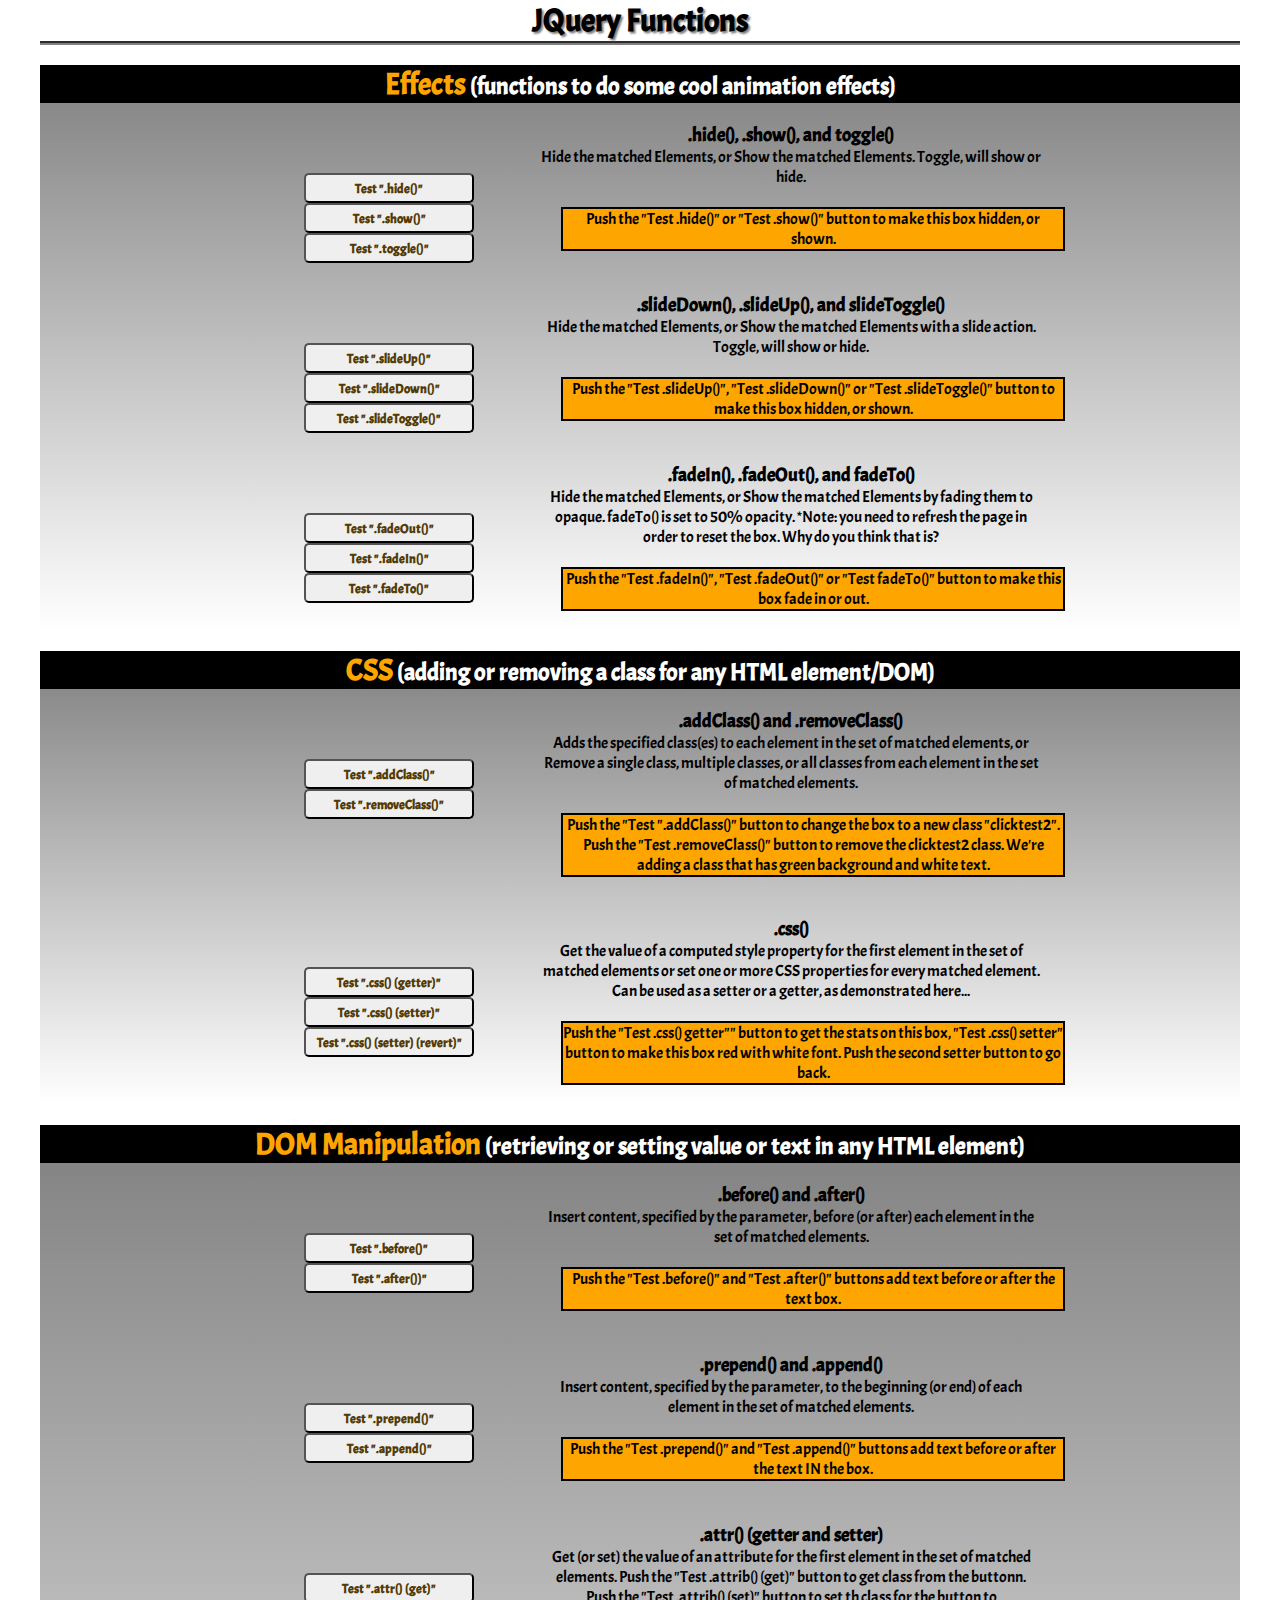
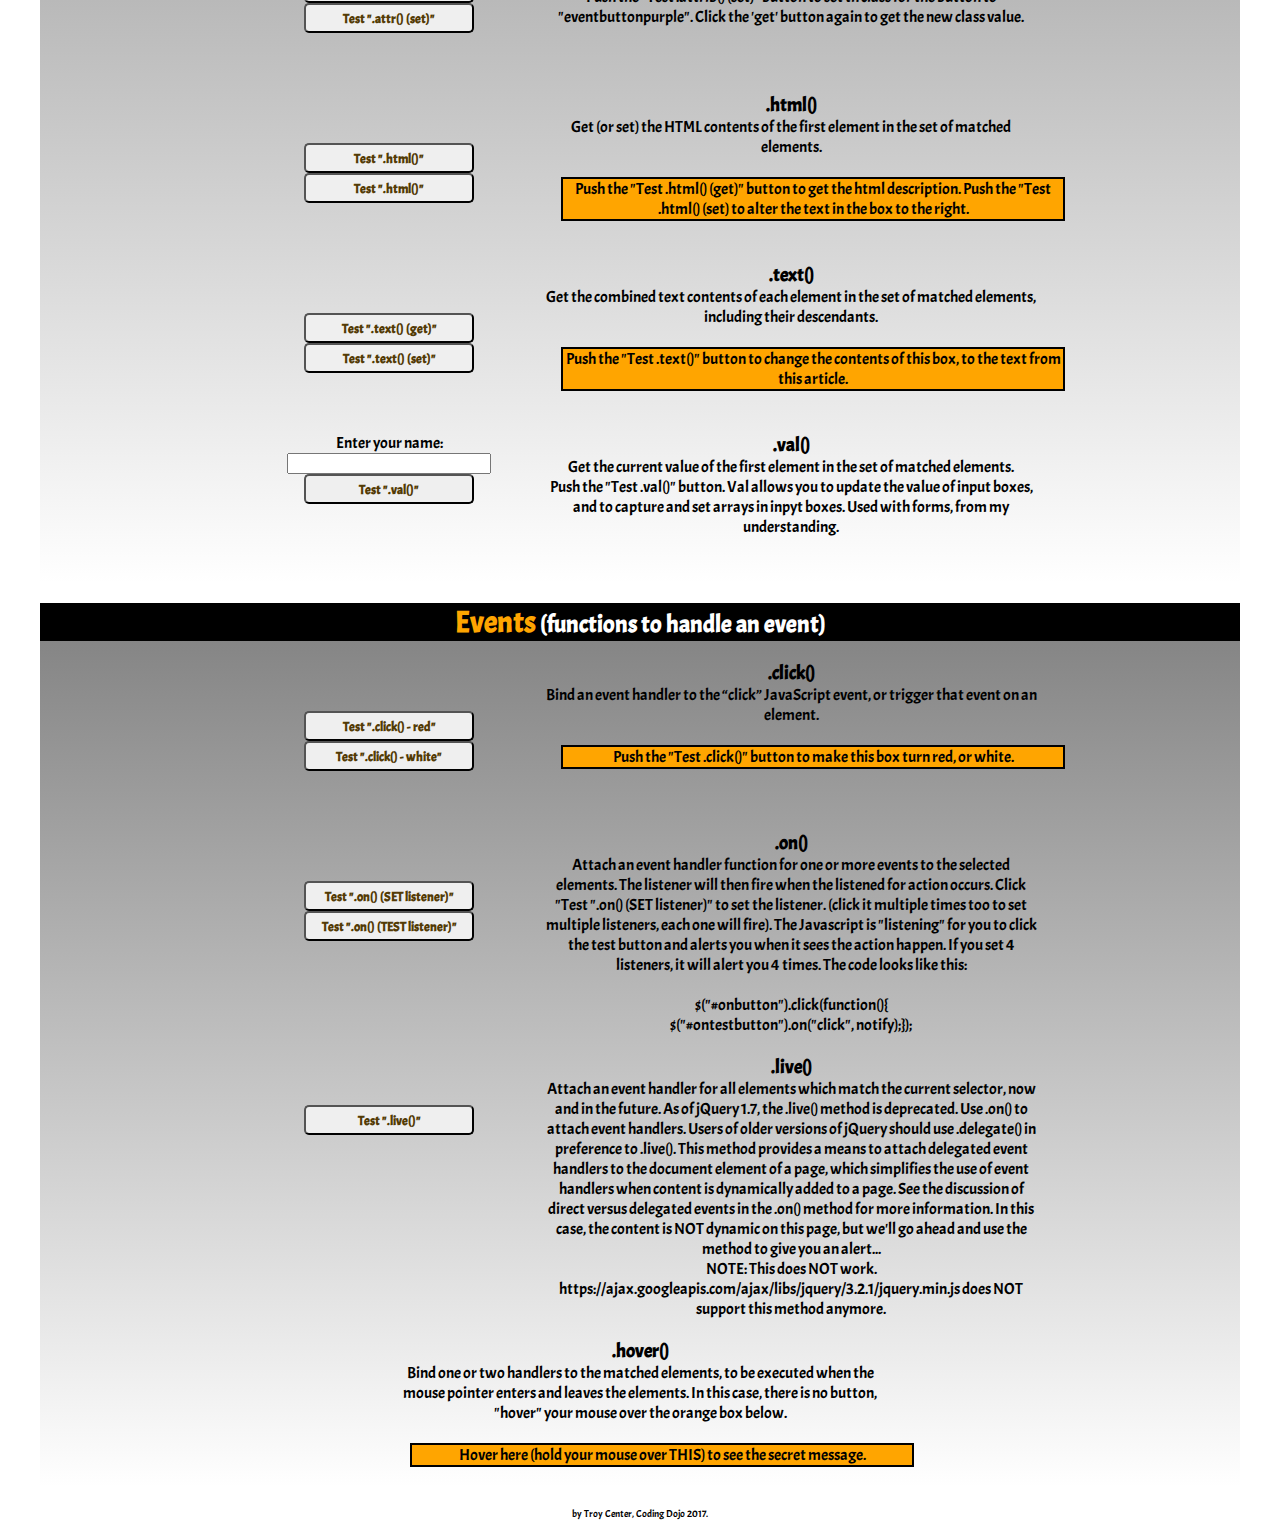
==== commit 491ab6d5: "deleted a garbage file" ====
--- a/index.html
+++ b/index.html
@@ -20,16 +20,16 @@
             <h1>JQuery Functions</h1>
         </header>
         <Section id="effectswrapper">
-            <h1><span class="bigorangetitletext">Effects</span> (functions to do some cool animation effects)</h1>
+            <h2><span>Effects</span> (functions to do some cool animation effects)</h2>
             <article id=".hideshow">
                 <div class=articlewrapper>
                     <div class=articlebuttons>
                         <button id="hidebutton" class="eventbuttontop" type="button">Test ".hide()"</button>
                         <button id="showbutton" class="eventbuttonbottom" type="button">Test ".show()"</button>
                         <button id="togglebutton" class="eventbuttonbottom" type="button">Test ".toggle()"</button>
-                    </div
-                    ><div class=articledetail>
-                        <h2>.hide(), .show(), and toggle()</h2>
+                    </div>
+                    <div class=articledetail>
+                        <h3>.hide(), .show(), and toggle()</h3>
                         <p>Hide the matched Elements, or Show the matched Elements. Toggle, will show or hide.</p>
                         <div id="hidetest" class="clicktest"><p>Push the "Test .hide()" or "Test .show()" button to make this box hidden, or shown.</p></div>
                     </div>
@@ -41,9 +41,9 @@
                         <button id="slideupbutton" class="eventbuttontop" type="button">Test ".slideUp()"</button>
                         <button id="slidedownbutton" class="eventbuttonbottom" type="button">Test ".slideDown()"</button>
                         <button id="slidetogglebutton" class="eventbuttonbottom" type="button">Test ".slideToggle()"</button>
-                    </div
-                    ><div class=articledetail>
-                        <h2>.slideDown(), .slideUp(), and slideToggle()</h2>
+                    </div>
+                    <div class=articledetail>
+                        <h3>.slideDown(), .slideUp(), and slideToggle()</h3>
                         <p>Hide the matched Elements, or Show the matched Elements with a slide action. Toggle, will show or hide.</p>
                         <div id="slidetest" class="clicktest"><p>Push the "Test .slideUp()", "Test .slideDown()" or "Test .slideToggle()" button to make this box hidden, or shown.</p></div>
                     </div>
@@ -55,24 +55,25 @@
                         <button id="fadeoutbutton" class="eventbuttontop" type="button">Test ".fadeOut()"</button>
                         <button id="fadeinbutton" class="eventbuttonbottom" type="button">Test ".fadeIn()"</button>
                         <button id="fadetobutton" class="eventbuttonbottom" type="button">Test ".fadeTo()"</button>
-                    </div
-                    ><div class=articledetail>
-                        <h2>.fadeIn(), .fadeOut(), and fadeTo()</h2>
+                    </div>
+                    <div class=articledetail>
+                        <h3>.fadeIn(), .fadeOut(), and fadeTo()</h3>
                         <p>Hide the matched Elements, or Show the matched Elements by fading them to opaque. fadeTo() is set to 50% opacity. *Note: you need to refresh the page in order to reset the box. Why do you think that is?</p>
                         <div id="fadetest" class="clicktest"><p>Push the "Test .fadeIn()", "Test .fadeOut()" or "Test fadeTo()" button to make this box fade in or out.</p></div>
                     </div>
                 </div>
             </article>
+        </Section>
         <Section id="csswrapper">
-            <h1><span class="bigorangetitletext">CSS</span> (adding or removing a class for any HTML element/DOM)</h1>
+            <h2><span>CSS</span> (adding or removing a class for any HTML element/DOM)</h2>
             <article id=".cssaddremoveshow">
                 <div class=articlewrapper>
                     <div class=articlebuttons>
                         <button id="addclassbutton" class="eventbuttontop" type="button">Test ".addClass()"</button>
                         <button id="removeclassbutton" class="eventbuttonbottom" type="button">Test ".removeClass()"</button>
-                    </div
-                    ><div class=articledetail>
-                        <h2>.addClass() and .removeClass()</h2>
+                    </div>
+                    <div class=articledetail>
+                        <h3>.addClass() and .removeClass()</h3>
                         <p>Adds the specified class(es) to each element in the set of matched elements, or Remove a single class, multiple classes, or all classes from each element in the set of matched elements.</p>
                         <div id="cssaddremovetest" class="clicktest"><p>Push the "Test ".addClass()" button to change the box to a new class "clicktest2". Push the "Test .removeClass()" button to remove the clicktest2 class. We're adding a class that has green background and white text.</p></div>
                     </div>
@@ -84,9 +85,9 @@
                         <button id="cssgetterbutton" class="eventbuttontop" type="button">Test ".css() (getter)"</button>
                         <button id="csssetterbutton" class="eventbuttonbottom" type="button">Test ".css() (setter)"</button>
                         <button id="csssetter2button" class="eventbuttonbottom" type="button">Test ".css() (setter) (revert)"</button>
-                    </div
-                    ><div class=articledetail>
-                        <h2>.css()</h2>
+                    </div>
+                    <div class=articledetail>
+                        <h3>.css()</h3>
                         <p>Get the value of a computed style property for the first element in the set of matched elements or set one or more CSS properties for every matched element. Can be used as a setter or a getter, as demonstrated here...</p>
                         <div id="csstest" class="clicktest"><p>Push the "Test .css() getter"" button to get the stats on this box, "Test .css() setter" button to make this box red with white font. Push the second setter button to go back.</p></div>
                     </div>
@@ -94,17 +95,17 @@
             </article>
         </Section>
         <Section id="manipulationwrapper">
-            <h1><span class="bigorangetitletext">DOM Manipulation</span> (retrieving or setting value or text in any HTML element)</h1>            
+            <h2><span>DOM Manipulation</span> (retrieving or setting value or text in any HTML element)</h2>
             <article id=".aftershow">
                 <div class=articlewrapper>
                     <div class=articlebuttons>
                         <button id="afterbutton" class="eventbuttontop" type="button">Test ".before()"</button>
                         <button id="beforebutton" class="eventbuttonbottom" type="button">Test ".after())"</button>
-                    </div
-                    ><div class=articledetail>
-                        <h2>.before() and .after()</h2>
+                    </div>
+                    <div class=articledetail>
+                        <h3>.before() and .after()</h3>
                         <p>Insert content, specified by the parameter, before (or after) each element in the set of matched elements.</p>
-                        <div id="beforeaftertest" class="clicktest"><p>Push the "Test .before()" and "Test .after()" buttons add text before or after the text box.<p></div>
+                        <div id="beforeaftertest" class="clicktest"><p>Push the "Test .before()" and "Test .after()" buttons add text before or after the text box.</p></div>
                     </div>
                 </div>
             </article>
@@ -113,11 +114,11 @@
                     <div class=articlebuttons>
                         <button id="prependbutton" class="eventbuttontop" type="button">Test ".prepend()"</button>
                         <button id="appendbutton" class="eventbuttonbottom" type="button">Test ".append()"</button>
-                    </div
-                    ><div class=articledetail>
-                        <h2>.prepend() and .append()</h2>
+                    </div>
+                    <div class=articledetail>
+                        <h3>.prepend() and .append()</h3>
                         <p>Insert content, specified by the parameter, to the beginning (or end) of each element in the set of matched elements.</p>
-                        <div id="prependappendtest" class="clicktest"><p>Push the "Test .prepend()" and "Test .append()" buttons add text before or after the text IN the box.<p></div>
+                        <div id="prependappendtest" class="clicktest"><p>Push the "Test .prepend()" and "Test .append()" buttons add text before or after the text IN the box.</p></div>
                     </div>
                 </div>
             </article>
@@ -126,11 +127,10 @@
                     <div class=articlebuttons>
                         <button id="attrgetbutton" class="eventbuttontop" type="button">Test ".attr() (get)"</button>
                         <button id="attrsetbutton" class="eventbuttonbottom" type="button">Test ".attr() (set)"</button>
-                    </div
-                    ><div class=articledetail>
-                        <h2>.attr() (getter and setter)</h2>
-                        <p>Get (or set) the value of an attribute for the first element in the set of matched elements.</p>
-                        <div id="attribtest" class="clicktest"><p>Push the "Test .attrib() (get)" button to get class from the buttonn. Push the "Test .attrib() (set)" button to set th class for the button to "eventbuttonpurple". Click the 'get' button again to get the new class value.<p></div>
+                    </div>
+                    <div class=articledetail>
+                        <h3>.attr() (getter and setter)</h3>
+                        <p>Get (or set) the value of an attribute for the first element in the set of matched elements. Push the "Test .attrib() (get)" button to get class from the buttonn. Push the "Test .attrib() (set)" button to set th class for the button to "eventbuttonpurple". Click the 'get' button again to get the new class value.</p>
                     </div>
                 </div>
             </article>
@@ -139,11 +139,11 @@
                     <div class=articlebuttons>
                         <button id="htmlgetbutton" class="eventbuttontop" type="button">Test ".html()"</button>
                         <button id="htmlsetbutton" class="eventbuttonbottom" type="button">Test ".html()"</button>
-                    </div
-                    ><div class=articledetail>
-                        <h2>.html()</h2>
+                    </div>
+                    <div class=articledetail>
+                        <h3>.html()</h3>
                         <p>Get (or set) the HTML contents of the first element in the set of matched elements.</p>
-                        <div id="htmltest" class="clicktest"><p>Push the "Test .html() (get)" button to get the html description. Push the "Test .html() (set) to alter the text in the box to the right.<p></div>
+                        <div id="htmltest" class="clicktest"><p>Push the "Test .html() (get)" button to get the html description. Push the "Test .html() (set) to alter the text in the box to the right.</p></div>
                     </div>
                 </div>
             </article>
@@ -152,11 +152,11 @@
                     <div class=articlebuttons>
                         <button id="textgetbutton" class="eventbuttontop" type="button">Test ".text() (get)"</button>
                         <button id="textsetbutton" class="eventbuttonbottom" type="button">Test ".text() (set)"</button>
-                    </div
-                    ><div class=articledetail>
-                        <h2>.text()</h2>
+                    </div>
+                    <div class=articledetail>
+                        <h3>.text()</h3>
                         <p>Get the combined text contents of each element in the set of matched elements, including their descendants.</p>
-                        <div id="texttest" class="clicktest"><p>Push the "Test .text()" button to change the contents of this box, to the text from this article.<p></div>
+                        <div id="texttest" class="clicktest"><p>Push the "Test .text()" button to change the contents of this box, to the text from this article.</p></div>
                     </div>
                 </div>
             </article>
@@ -164,79 +164,73 @@
                 <div class=articlewrapper>
                     <div class=articlebuttons>
                         <p>Enter your name: </p>
-                        <input id="yourname" class"yournameinput" type="text"></input>
+                        <input id="yourname" type="text">
                         <button id="valbutton" class="eventbuttonbottom" type="button">Test ".val()"</button>
-                    </div
-                    ><div class=articledetail>
-                        <h2>.val()</h2>
+                    </div>
+                    <div class=articledetail>
+                        <h3>.val()</h3>
                         <p>Get the current value of the first element in the set of matched elements.</p>
-                        <div id="valtest" class="clicktest"><p>Push the "Test .val()" button. Val allows you to update the value of input boxes, and to capture and set arrays in inpyt boxes. Used with forms, from my understanding.<p></div>
-                    </div>
-                </div>
-            </article>   
-         </Section>
+                        <p>Push the "Test .val()" button. Val allows you to update the value of input boxes, and to capture and set arrays in inpyt boxes. Used with forms, from my understanding.</p>
+                    </div>
+                </div>
+            </article>
+        </Section>
         <Section id="eventswrapper">
-            <h1><span class="bigorangetitletext">Events</span> (functions to handle an event)</h1>            
+            <h2><span>Events</span> (functions to handle an event)</h2>            
             <article id=".clickshow">
                 <div class=articlewrapper>
                     <div class=articlebuttons>
                         <button id="clickbutton1" class="eventbuttontop" type="button">Test ".click() - red"</button>
                         <button id="clickbutton2" class="eventbuttonbottom" type="button">Test ".click() - white"</button>
-                    </div
-                    ><div class=articledetail>
-                        <h2>.click()</h2>
+                    </div>
+                    <div class=articledetail>
+                        <h3>.click()</h3>
                         <p>Bind an event handler to the “click” JavaScript event, or trigger that event on an element.</p>
                         <div id="clicktest" class="clicktest"><p>Push the "Test .click()" button to make this box turn red, or white.</p></div>
                     </div>
                 </div>
             </article>
-
-
-            
             <article id=".onshow">
                 <div class=articlewrapper>
                     <div class=articlebuttons>
-                        <button id="clickbutton" class="eventbuttontop" type="button">Test ".before()"</button>
-                        <button id="beforebutton" class="eventbuttonbottom" type="button">Test ".after())"</button>
-                    </div
-                    ><div class=articledetail>
-                        <h2>.before() and .after()</h2>
-                        <p>Insert content, specified by the parameter, before (or after) each element in the set of matched elements.</p>
-                        <div id="beforeaftertest" class="clicktest"><p>Push the "Test .before()" and "Test .after()" buttons add text before or after the text box.<p></div>
+                        <button id="onbutton" class="eventbuttontop" type="button">Test ".on() (SET listener)"</button>
+                        <button id="ontestbutton" class="eventbuttonbottom" type="button">Test ".on() (TEST listener)"</button>
+                    </div>
+                    <div class=articledetail>
+                        <h3>.on()</h3>
+                        <p>Attach an event handler function for one or more events to the selected elements. The listener will then fire when the listened for action occurs. Click "Test ".on() (SET listener)" to set the listener. (click it multiple times too to set multiple listeners, each one will fire). The Javascript is "listening" for you to click the test button and alerts you when it sees the action happen. If you set 4 listeners, it will alert you 4 times. The code looks like this:</p>
+                        <br>
+                        <p>$("#onbutton").click(function(){</p>
+                        <p>$("#ontestbutton").on("click", notify);});</p>    
                     </div>
                 </div>
             </article>
             <article id=".liveshow">
                 <div class=articlewrapper>
                     <div class=articlebuttons>
-                        <button id="afterbutton" class="eventbuttontop" type="button">Test ".before()"</button>
-                        <button id="beforebutton" class="eventbuttonbottom" type="button">Test ".after())"</button>
-                    </div
-                    ><div class=articledetail>
-                        <h2>.before() and .after()</h2>
-                        <p>Insert content, specified by the parameter, before (or after) each element in the set of matched elements.</p>
-                        <div id="beforeaftertest" class="clicktest"><p>Push the "Test .before()" and "Test .after()" buttons add text before or after the text box.<p></div>
+                        <button id="livebutton" class="eventbuttontop" type="button">Test ".live()"</button>
+                    </div>
+                    <div class=articledetail>
+                        <h3>.live()</h3>
+                        <p>Attach an event handler for all elements which match the current selector, now and in the future. As of jQuery 1.7, the .live() method is deprecated. Use .on() to attach event handlers. Users of older versions of jQuery should use .delegate() in preference to .live(). This method provides a means to attach delegated event handlers to the document element of a page, which simplifies the use of event handlers when content is dynamically added to a page. See the discussion of direct versus delegated events in the .on() method for more information. In this case, the content is NOT dynamic on this page, but we'll go ahead and use the method to give you an alert...</p>
+                        <p> NOTE: This does NOT work. https://ajax.googleapis.com/ajax/libs/jquery/3.2.1/jquery.min.js does NOT support this method anymore.</p> 
                     </div>
                 </div>
             </article>
             <article id=".hovershow">
                 <div class=articlewrapper>
-                    <div class=articlebuttons>
-                        <button id="afterbutton" class="eventbuttontop" type="button">Test ".before()"</button>
-                        <button id="beforebutton" class="eventbuttonbottom" type="button">Test ".after())"</button>
-                    </div
-                    ><div class=articledetail>
-                        <h2>.before() and .after()</h2>
-                        <p>Insert content, specified by the parameter, before (or after) each element in the set of matched elements.</p>
-                        <div id="beforeaftertest" class="clicktest"><p>Push the "Test .before()" and "Test .after()" buttons add text before or after the text box.<p></div>
-                    </div>
-                </div>
-            </article>
-         </Section>
+                    <div class=articledetail>
+                        <h3>.hover()</h3>
+                        <p>Bind one or two handlers to the matched elements, to be executed when the mouse pointer enters and leaves the elements. In this case, there is no button, "hover" your mouse over the orange box below.</p>
+                        <div id="hoverbuttontest" class="clicktest"><p>Hover here (hold your mouse over THIS) to see the secret message.</p></div>
+                    </div>
+                </div>
+            </article>
+         </Section> 
+        <footer>
+            <p>by Troy Center, Coding Dojo 2017. </p>
+        </footer>
     </body>
-    <footer>
-        <p>by Troy Center, Coding Dojo 2017. </p>
-    </footer>
 </html>
 
 
--- a/index.css
+++ b/index.css
@@ -61,12 +61,12 @@
     width: 1200px;
     margin: 20px auto;
 }
-section h1 {
+section h2 {
     text-align: center;
     background-color: black;
     color: white;
 }
-h1 span {
+h2 span {
     color: orange;
     font-size: 30px;
 }
@@ -106,7 +106,7 @@
     font-weight: bold;
     color: #533b05;
     border-radius: 5px;       
-    margin-top: 30px;
+    margin-top: 50px;
 }
 .eventbuttontoppurple {
     height: 30px;
